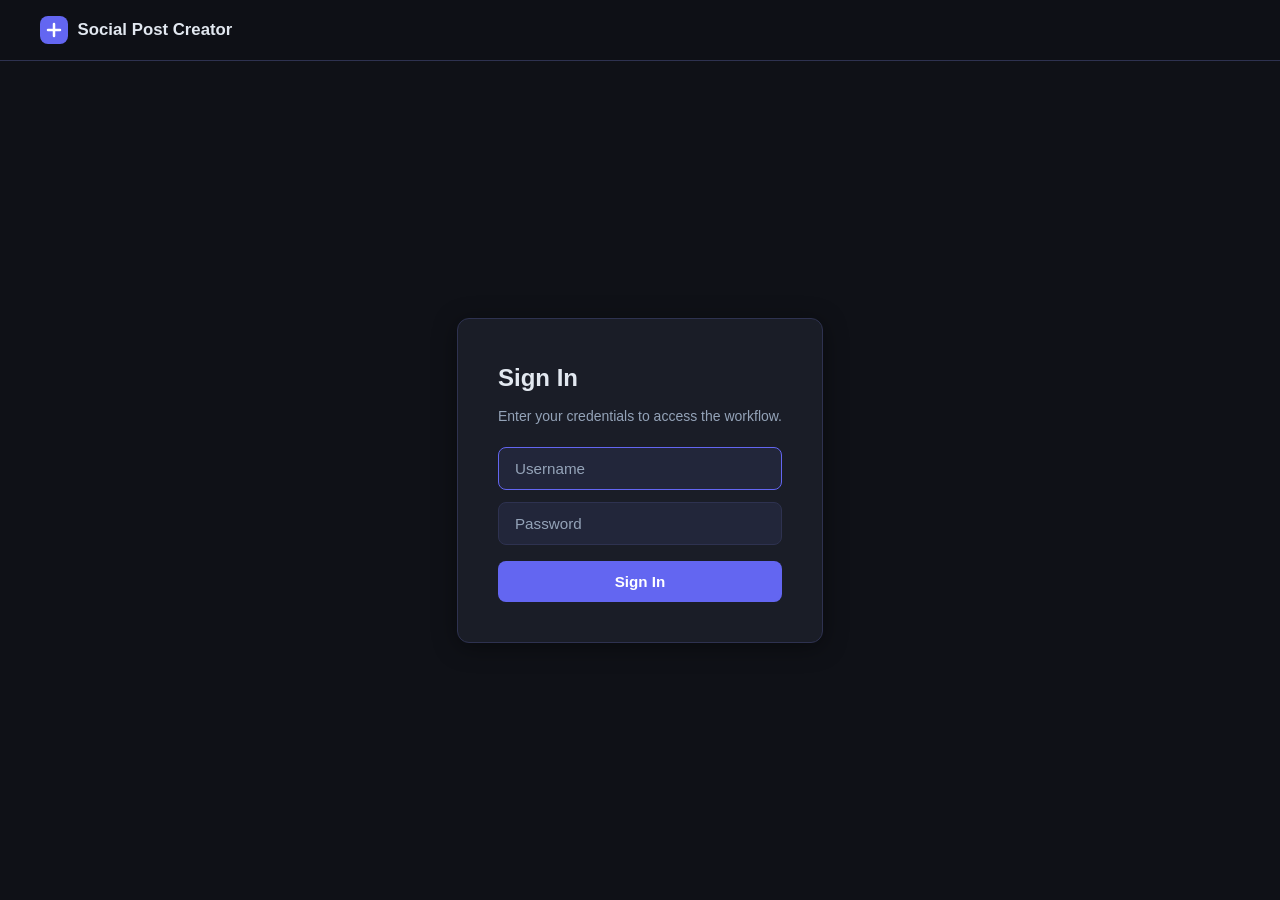
==== static/login.html @ f0bab020 "Add username/password + TOTP 2FA authentication - Login page with credentials form and 2FA verificat" ====
<!DOCTYPE html>
<html lang="en">
<head>
  <meta charset="UTF-8" />
  <meta name="viewport" content="width=device-width, initial-scale=1.0" />
  <title>Login - Social Post Creator</title>
  <link rel="stylesheet" href="/static/style.css" />
  <style>
    body { display: flex; flex-direction: column; min-height: 100vh; }
    main { flex: 1; display: flex; align-items: center; justify-content: center; padding: 2rem; }
    .login-card {
      background: var(--surface);
      border: 1px solid var(--border);
      border-radius: var(--radius);
      padding: 2.5rem;
      width: 100%;
      max-width: 420px;
      box-shadow: var(--shadow);
    }
    .login-card h1, .login-card h2 { color: var(--text); margin-bottom: .5rem; font-size: 1.5rem; }
    .login-card p { color: var(--muted); font-size: .875rem; margin-bottom: 1.25rem; }
    .login-card form { display: flex; flex-direction: column; gap: .75rem; }
    .login-input {
      padding: .75rem 1rem;
      background: var(--surface2);
      border: 1px solid var(--border);
      border-radius: 8px;
      color: var(--text);
      font-size: .95rem;
      outline: none;
      transition: border-color .15s;
    }
    .login-input:focus { border-color: var(--primary); }
    .login-input::placeholder { color: var(--muted); }
    .login-btn {
      padding: .75rem;
      background: var(--primary);
      color: #fff;
      border: none;
      border-radius: 8px;
      font-size: .95rem;
      font-weight: 600;
      cursor: pointer;
      transition: background .15s;
      margin-top: .25rem;
    }
    .login-btn:hover { background: var(--primary-h); }
    .login-btn:disabled { opacity: .5; cursor: not-allowed; }
    .login-error {
      color: var(--red);
      font-size: .85rem;
      margin-top: .5rem;
      text-align: center;
    }
    .qr-container {
      text-align: center;
      margin: 1rem 0;
      padding: 1rem;
      background: #fff;
      border-radius: 8px;
      display: inline-block;
    }
    .qr-container img { width: 200px; height: 200px; }
    .qr-wrap { text-align: center; }
    .totp-input {
      padding: .75rem 1rem;
      background: var(--surface2);
      border: 1px solid var(--border);
      border-radius: 8px;
      color: var(--text);
      font-size: 1.5rem;
      text-align: center;
      letter-spacing: .5rem;
      outline: none;
      width: 100%;
    }
    .totp-input:focus { border-color: var(--primary); }
    .hidden { display: none !important; }
  </style>
</head>
<body>

  <header>
    <div class="header-inner">
      <div class="logo">
        <svg width="28" height="28" viewBox="0 0 28 28" fill="none">
          <rect width="28" height="28" rx="8" fill="#6366f1"/>
          <path d="M8 14h12M14 8v12" stroke="white" stroke-width="2.5" stroke-linecap="round"/>
        </svg>
        <span>Social Post Creator</span>
      </div>
    </div>
  </header>

  <main>
    <!-- Screen 1: Credentials -->
    <div id="login-screen" class="login-card">
      <h1>Sign In</h1>
      <p>Enter your credentials to access the workflow.</p>
      <form id="login-form" onsubmit="handleLogin(event)">
        <input id="username" class="login-input" type="text" placeholder="Username" required autocomplete="username" />
        <input id="password" class="login-input" type="password" placeholder="Password" required autocomplete="current-password" />
        <button type="submit" class="login-btn" id="login-btn">Sign In</button>
      </form>
      <p id="login-error" class="login-error hidden"></p>
    </div>

    <!-- Screen 2: 2FA Verification -->
    <div id="totp-screen" class="login-card hidden">
      <h2>Two-Factor Authentication</h2>

      <div id="qr-setup" class="hidden">
        <p>Scan this QR code with Google Authenticator:</p>
        <div class="qr-wrap">
          <div class="qr-container">
            <img id="qr-image" alt="2FA QR Code" />
          </div>
        </div>
        <p>Then enter the 6-digit code below to complete setup.</p>
      </div>

      <div id="qr-existing">
        <p>Enter the code from your authenticator app:</p>
      </div>

      <form id="totp-form" onsubmit="handleTotp(event)">
        <input id="totp-code" class="totp-input" type="text" inputmode="numeric"
               maxlength="6" pattern="[0-9]{6}" placeholder="000000"
               required autocomplete="one-time-code" />
        <button type="submit" class="login-btn" id="totp-btn">Verify</button>
      </form>
      <p id="totp-error" class="login-error hidden"></p>
    </div>
  </main>

  <script>
    let loginToken = null;

    async function handleLogin(e) {
      e.preventDefault();
      const btn = document.getElementById('login-btn');
      btn.disabled = true;
      btn.textContent = 'Signing in...';
      hideError('login-error');

      try {
        const res = await fetch('/auth/login', {
          method: 'POST',
          headers: { 'Content-Type': 'application/json' },
          body: JSON.stringify({
            username: document.getElementById('username').value,
            password: document.getElementById('password').value,
          }),
        });
        const data = await res.json();

        if (!res.ok) {
          showError('login-error', data.detail || 'Invalid credentials');
          btn.disabled = false;
          btn.textContent = 'Sign In';
          return;
        }

        if (data.require_2fa) {
          loginToken = data.login_token;
          document.getElementById('login-screen').classList.add('hidden');
          document.getElementById('totp-screen').classList.remove('hidden');

          if (data.setup_required) {
            document.getElementById('qr-setup').classList.remove('hidden');
            document.getElementById('qr-existing').classList.add('hidden');
            document.getElementById('qr-image').src = `/auth/setup-2fa-qr?token=${loginToken}`;
          }
          document.getElementById('totp-code').focus();
        }

        if (data.authenticated) {
          window.location.href = '/';
        }
      } catch (err) {
        showError('login-error', 'Connection error. Please try again.');
        btn.disabled = false;
        btn.textContent = 'Sign In';
      }
    }

    async function handleTotp(e) {
      e.preventDefault();
      const btn = document.getElementById('totp-btn');
      btn.disabled = true;
      btn.textContent = 'Verifying...';
      hideError('totp-error');

      try {
        const res = await fetch('/auth/verify-2fa', {
          method: 'POST',
          headers: { 'Content-Type': 'application/json' },
          body: JSON.stringify({
            login_token: loginToken,
            totp_code: document.getElementById('totp-code').value,
          }),
        });
        const data = await res.json();

        if (!res.ok) {
          showError('totp-error', data.detail || 'Invalid code');
          document.getElementById('totp-code').value = '';
          document.getElementById('totp-code').focus();
          btn.disabled = false;
          btn.textContent = 'Verify';
          return;
        }

        window.location.href = '/';
      } catch (err) {
        showError('totp-error', 'Connection error. Please try again.');
        btn.disabled = false;
        btn.textContent = 'Verify';
      }
    }

    function showError(id, msg) {
      const el = document.getElementById(id);
      el.textContent = msg;
      el.classList.remove('hidden');
    }

    function hideError(id) {
      document.getElementById(id).classList.add('hidden');
    }

    // Focus username on load
    window.addEventListener('DOMContentLoaded', () => {
      document.getElementById('username').focus();
    });
  </script>
</body>
</html>
---- static/style.css ----
/* ── Reset & Base ─────────────────────────────────────────────────────────── */
*, *::before, *::after { box-sizing: border-box; margin: 0; padding: 0; }

:root {
  --bg:        #0f1117;
  --surface:   #1a1d27;
  --surface2:  #22263a;
  --border:    #2e3250;
  --primary:   #6366f1;
  --primary-h: #818cf8;
  --green:     #22c55e;
  --yellow:    #f59e0b;
  --red:       #ef4444;
  --blue:      #3b82f6;
  --text:      #e2e8f0;
  --muted:     #94a3b8;
  --radius:    12px;
  --shadow:    0 4px 24px rgba(0,0,0,.4);
}

html { font-size: 16px; }
body {
  font-family: -apple-system, BlinkMacSystemFont, 'Segoe UI', Roboto, sans-serif;
  background: var(--bg);
  color: var(--text);
  min-height: 100vh;
  line-height: 1.6;
}

/* ── Header ───────────────────────────────────────────────────────────────── */
header {
  border-bottom: 1px solid var(--border);
  padding: 0 1.5rem;
  position: sticky;
  top: 0;
  background: rgba(15,17,23,.85);
  backdrop-filter: blur(12px);
  z-index: 100;
}
.header-inner {
  max-width: 1200px;
  margin: 0 auto;
  display: flex;
  align-items: center;
  justify-content: space-between;
  height: 60px;
}
.logo {
  display: flex;
  align-items: center;
  gap: .6rem;
  font-weight: 700;
  font-size: 1.05rem;
  color: var(--text);
}

/* ── Main Layout ──────────────────────────────────────────────────────────── */
main {
  max-width: 1200px;
  margin: 0 auto;
  padding: 2rem 1.5rem 4rem;
  display: flex;
  flex-direction: column;
  gap: 2rem;
}

/* ── Hero Card ────────────────────────────────────────────────────────────── */
.hero-card {
  background: var(--surface);
  border: 1px solid var(--border);
  border-radius: var(--radius);
  padding: 2.5rem;
  text-align: center;
  box-shadow: var(--shadow);
}
.hero-card h1 {
  font-size: 2rem;
  font-weight: 800;
  background: linear-gradient(135deg, #818cf8 0%, #c084fc 100%);
  -webkit-background-clip: text;
  -webkit-text-fill-color: transparent;
  background-clip: text;
  margin-bottom: .6rem;
}
.subtitle { color: var(--muted); max-width: 560px; margin: 0 auto 2rem; }
.input-row {
  display: flex;
  gap: .75rem;
  max-width: 700px;
  margin: 0 auto;
}
.input-row input {
  flex: 1;
  background: var(--surface2);
  border: 1px solid var(--border);
  border-radius: 8px;
  padding: .75rem 1rem;
  font-size: 1rem;
  color: var(--text);
  outline: none;
  transition: border-color .2s;
}
.input-row input:focus { border-color: var(--primary); }
.input-row input::placeholder { color: var(--muted); }

/* ── Buttons ──────────────────────────────────────────────────────────────── */
.btn-primary {
  background: var(--primary);
  color: #fff;
  border: none;
  border-radius: 8px;
  padding: .75rem 1.5rem;
  font-size: .95rem;
  font-weight: 600;
  cursor: pointer;
  display: flex;
  align-items: center;
  gap: .5rem;
  transition: background .2s, transform .1s;
  white-space: nowrap;
}
.btn-primary:hover { background: var(--primary-h); }
.btn-primary:active { transform: scale(.97); }

.btn-ghost {
  background: transparent;
  border: 1px solid var(--border);
  color: var(--muted);
  border-radius: 8px;
  padding: .5rem 1rem;
  font-size: .875rem;
  cursor: pointer;
  transition: border-color .2s, color .2s;
}
.btn-ghost:hover { border-color: var(--primary); color: var(--primary); }

.btn-approve {
  background: #16a34a;
  color: #fff;
  border: none;
  border-radius: 8px;
  padding: .6rem 1.2rem;
  font-size: .875rem;
  font-weight: 600;
  cursor: pointer;
  display: flex;
  align-items: center;
  gap: .4rem;
  transition: background .2s;
  white-space: nowrap;
}
.btn-approve:hover { background: #15803d; }
.btn-approve:disabled { background: #1e3a2a; color: #4ade80; cursor: default; }

.btn-revise {
  background: var(--surface2);
  color: var(--text);
  border: 1px solid var(--border);
  border-radius: 8px;
  padding: .6rem 1rem;
  font-size: .875rem;
  cursor: pointer;
  white-space: nowrap;
  transition: border-color .2s;
}
.btn-revise:hover { border-color: var(--primary); }

/* ── Progress Bar ─────────────────────────────────────────────────────────── */
.progress-bar {
  display: flex;
  align-items: center;
  justify-content: center;
  gap: 0;
  padding: 1.25rem 1.5rem;
  background: var(--surface);
  border: 1px solid var(--border);
  border-radius: var(--radius);
}
.step {
  display: flex;
  flex-direction: column;
  align-items: center;
  gap: .35rem;
  min-width: 90px;
}
.step-dot {
  width: 28px;
  height: 28px;
  border-radius: 50%;
  border: 2px solid var(--border);
  background: var(--surface2);
  transition: all .3s;
}
.step span { font-size: .75rem; color: var(--muted); font-weight: 500; }
.step-line { flex: 1; height: 2px; background: var(--border); margin: 0 4px; max-width: 80px; transition: background .3s; }

.step.active .step-dot   { border-color: var(--primary); background: var(--primary); box-shadow: 0 0 12px rgba(99,102,241,.5); }
.step.active span        { color: var(--primary); }
.step.done .step-dot     { border-color: var(--green); background: var(--green); }
.step.done span          { color: var(--green); }
.step.done ~ .step-line  { background: var(--green); }
.step.active ~ .step-line { background: var(--border); }

/* ── Status Strip ─────────────────────────────────────────────────────────── */
#status-strip {
  display: flex;
  align-items: center;
  gap: .6rem;
  padding: .75rem 1.25rem;
  background: var(--surface2);
  border: 1px solid var(--border);
  border-radius: 8px;
  font-size: .875rem;
  color: var(--muted);
}

/* ── Stop Button ──────────────────────────────────────────────────────────── */
.btn-stop {
  margin-left: auto;
  display: inline-flex;
  align-items: center;
  gap: .35rem;
  padding: .4rem .85rem;
  background: transparent;
  color: var(--red);
  border: 1px solid var(--red);
  border-radius: 6px;
  font-size: .8rem;
  font-weight: 600;
  cursor: pointer;
  transition: background .15s, color .15s;
  white-space: nowrap;
}
.btn-stop:hover {
  background: var(--red);
  color: #fff;
}
.btn-stop:disabled {
  opacity: .5;
  cursor: not-allowed;
}

/* ── Error Banner ─────────────────────────────────────────────────────────── */
#error-banner {
  display: flex;
  align-items: center;
  gap: .6rem;
  padding: .875rem 1.25rem;
  background: #2d1b1b;
  border: 1px solid var(--red);
  border-radius: 8px;
  color: #fca5a5;
  font-size: .875rem;
}

/* ── Section titles ───────────────────────────────────────────────────────── */
.section-title { font-size: 1.25rem; font-weight: 700; }
.section-sub   { color: var(--muted); font-size: .875rem; margin-top: .25rem; }

/* ── Posts Grid ───────────────────────────────────────────────────────────── */
.posts-grid {
  display: grid;
  grid-template-columns: repeat(auto-fit, minmax(320px, 1fr));
  gap: 1.25rem;
  margin-top: 1rem;
}

/* ── Platform Card ────────────────────────────────────────────────────────── */
.platform-card {
  background: var(--surface);
  border: 1px solid var(--border);
  border-radius: var(--radius);
  padding: 1.25rem;
  display: flex;
  flex-direction: column;
  gap: 1rem;
  box-shadow: var(--shadow);
  transition: border-color .3s;
}
.platform-card.status-approved { border-color: #16a34a; }
.platform-card.status-revising { border-color: var(--primary); }

.card-header {
  display: flex;
  align-items: center;
  gap: .75rem;
}
.platform-icon {
  width: 36px;
  height: 36px;
  border-radius: 8px;
  display: flex;
  align-items: center;
  justify-content: center;
  font-weight: 800;
  font-size: 1rem;
  flex-shrink: 0;
}
.linkedin-icon  { background: #0077b5; color: #fff; }
.facebook-icon  { background: #1877f2; color: #fff; }
.instagram-icon { background: linear-gradient(135deg, #f09433 0%, #e6683c 25%, #dc2743 50%, #cc2366 75%, #bc1888 100%); color: #fff; font-size: 1.3rem; }

.platform-meta  { display: flex; flex-direction: column; flex: 1; }
.platform-name  { font-weight: 700; font-size: .9rem; }
.char-count     { font-size: .75rem; color: var(--muted); }

/* ── Badges ───────────────────────────────────────────────────────────────── */
.badge {
  font-size: .7rem;
  font-weight: 700;
  padding: .25rem .6rem;
  border-radius: 99px;
  text-transform: uppercase;
  letter-spacing: .04em;
  white-space: nowrap;
}
.badge-pending  { background: #2d2510; color: var(--yellow); border: 1px solid #5a4010; }
.badge-revising { background: #1e1f3a; color: var(--primary); border: 1px solid #3d3f6b; }
.badge-approved { background: #0f2e1a; color: var(--green);  border: 1px solid #1a5c34; }
.badge-generating { background: #1e1f3a; color: var(--blue); border: 1px solid #2a3a6b; }
.badge-ready    { background: #2d2510; color: var(--yellow); border: 1px solid #5a4010; }

/* ── Post Content ─────────────────────────────────────────────────────────── */
.post-content {
  background: var(--surface2);
  border: 1px solid var(--border);
  border-radius: 8px;
  padding: 1rem;
  font-size: .875rem;
  line-height: 1.7;
  white-space: pre-wrap;
  word-break: break-word;
  min-height: 80px;
  color: var(--text);
}
.post-content.loading {
  display: flex; align-items: center; gap: .6rem; color: var(--muted);
}

.hashtags {
  display: flex;
  flex-wrap: wrap;
  gap: .4rem;
}
.tag {
  background: #1e1f3a;
  color: var(--primary);
  border: 1px solid #3d3f6b;
  border-radius: 4px;
  padding: .2rem .5rem;
  font-size: .75rem;
  font-weight: 500;
}

/* ── Card Actions ─────────────────────────────────────────────────────────── */
.card-actions {
  display: flex;
  flex-direction: column;
  gap: .75rem;
}
.revise-row {
  display: flex;
  gap: .6rem;
}
.revise-row textarea {
  flex: 1;
  background: var(--surface2);
  border: 1px solid var(--border);
  border-radius: 8px;
  padding: .5rem .75rem;
  font-size: .8rem;
  color: var(--text);
  resize: vertical;
  outline: none;
  font-family: inherit;
  transition: border-color .2s;
}
.revise-row textarea:focus { border-color: var(--primary); }
.revise-row textarea::placeholder { color: var(--muted); }

/* ── Image Card ───────────────────────────────────────────────────────────── */
.image-card {
  background: var(--surface);
  border: 1px solid var(--border);
  border-radius: var(--radius);
  overflow: hidden;
  box-shadow: var(--shadow);
  margin-top: 1rem;
}
.image-placeholder {
  display: flex;
  flex-direction: column;
  align-items: center;
  justify-content: center;
  gap: 1rem;
  min-height: 380px;
  color: var(--muted);
  background: var(--surface2);
}
#image-preview {
  width: 100%;
  max-height: 500px;
  object-fit: cover;
  display: block;
}
.image-actions {
  padding: 1.25rem;
  display: flex;
  flex-direction: column;
  gap: 1rem;
}
.image-buttons {
  display: flex;
  flex-direction: column;
  gap: .75rem;
}
.image-buttons .revise-row { align-items: flex-start; }

/* ── Posting Grid ────────────────────────────────────────────────────────── */
.posting-grid {
  display: grid;
  grid-template-columns: repeat(auto-fit, minmax(250px, 1fr));
  gap: 1rem;
  margin-top: 1rem;
}
.posting-card {
  background: var(--surface);
  border: 1px solid var(--border);
  border-radius: var(--radius);
  padding: 1.25rem;
  display: flex;
  align-items: center;
  gap: .75rem;
  box-shadow: var(--shadow);
  transition: border-color .3s;
}
.posting-card.posting-success { border-color: var(--green); }
.posting-card.posting-failed  { border-color: var(--red); }
.posting-status {
  margin-left: auto;
  font-size: .85rem;
  color: var(--muted);
  display: flex;
  align-items: center;
  gap: .4rem;
}
.posting-status a {
  color: var(--primary);
  text-decoration: underline;
}
.small-spinner { width: 12px; height: 12px; border-width: 1.5px; }
.summary-ok { color: var(--green); font-weight: 600; }
.summary-partial { color: var(--yellow, #eab308); font-weight: 600; }

/* ── Complete Section ─────────────────────────────────────────────────────── */
.complete-card {
  background: linear-gradient(135deg, #0f2e1a 0%, #1a1d27 100%);
  border: 1px solid #22c55e50;
  border-radius: var(--radius);
  padding: 3rem;
  text-align: center;
  box-shadow: var(--shadow);
}
.complete-icon { color: var(--green); margin-bottom: 1rem; }
.complete-card h2 { font-size: 1.75rem; font-weight: 800; margin-bottom: .5rem; }
.complete-card p  { color: var(--muted); margin-bottom: 1.5rem; }
.complete-card .btn-primary { margin: 0 auto; }

/* ── Spinner ──────────────────────────────────────────────────────────────── */
.spinner {
  display: inline-block;
  width: 16px; height: 16px;
  border: 2px solid rgba(255,255,255,.2);
  border-top-color: #fff;
  border-radius: 50%;
  animation: spin .7s linear infinite;
  flex-shrink: 0;
}
.large-spinner { width: 36px; height: 36px; border-width: 3px; border-top-color: var(--primary); }

@keyframes spin { to { transform: rotate(360deg); } }

/* ── Utilities ────────────────────────────────────────────────────────────── */
.hidden { display: none !important; }

/* ── Responsive ───────────────────────────────────────────────────────────── */
@media (max-width: 640px) {
  .hero-card { padding: 1.5rem 1rem; }
  .hero-card h1 { font-size: 1.5rem; }
  .input-row { flex-direction: column; }
  .progress-bar { gap: 0; padding: 1rem .5rem; overflow-x: auto; }
  .step { min-width: 60px; }
  .step span { font-size: .65rem; }
  .revise-row { flex-direction: column; }
}
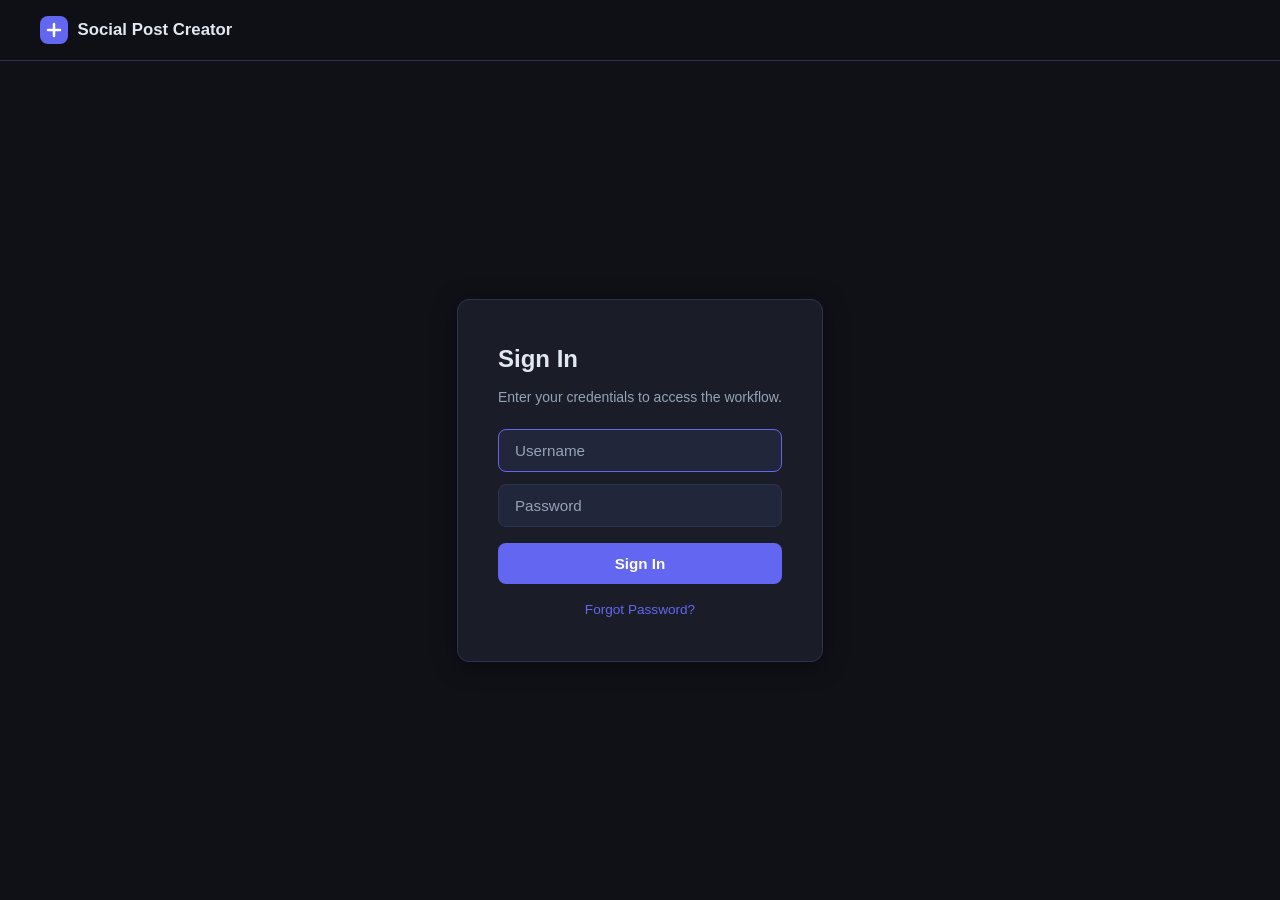
==== commit c198aea4: "Add password reset via email and change password feature Co-Authored-By: Claude Opus 4.6 <noreply@an" ====
--- a/static/login.html
+++ b/static/login.html
@@ -76,6 +76,10 @@
     }
     .totp-input:focus { border-color: var(--primary); }
     .hidden { display: none !important; }
+    .forgot-link { text-align: center; margin-top: .75rem; }
+    .forgot-link a { color: var(--primary); text-decoration: none; font-size: .85rem; }
+    .forgot-link a:hover { text-decoration: underline; }
+    .forgot-success { color: var(--green, #22c55e); font-size: .85rem; margin-top: .5rem; text-align: center; }
   </style>
 </head>
 <body>
@@ -103,6 +107,20 @@
         <button type="submit" class="login-btn" id="login-btn">Sign In</button>
       </form>
       <p id="login-error" class="login-error hidden"></p>
+      <div id="forgot-link" class="forgot-link"><a href="#" onclick="showForgotPassword(event)">Forgot Password?</a></div>
+    </div>
+
+    <!-- Screen 3: Forgot Password -->
+    <div id="forgot-screen" class="login-card hidden">
+      <h2>Forgot Password</h2>
+      <p>Enter your email address and we'll send you a reset link.</p>
+      <form id="forgot-form" onsubmit="handleForgot(event)">
+        <input id="forgot-email" class="login-input" type="email" placeholder="Email address" required autocomplete="email" />
+        <button type="submit" class="login-btn" id="forgot-btn">Send Reset Link</button>
+      </form>
+      <p id="forgot-error" class="login-error hidden"></p>
+      <p id="forgot-success" class="forgot-success hidden"></p>
+      <div class="forgot-link"><a href="#" onclick="showLoginScreen(event)">Back to Login</a></div>
     </div>
 
     <!-- Screen 2: 2FA Verification -->
@@ -219,6 +237,46 @@
       }
     }
 
+    function showForgotPassword(e) {
+      e.preventDefault();
+      document.getElementById('login-screen').classList.add('hidden');
+      document.getElementById('forgot-screen').classList.remove('hidden');
+      document.getElementById('forgot-email').focus();
+    }
+
+    function showLoginScreen(e) {
+      e.preventDefault();
+      document.getElementById('forgot-screen').classList.add('hidden');
+      document.getElementById('login-screen').classList.remove('hidden');
+      document.getElementById('username').focus();
+    }
+
+    async function handleForgot(e) {
+      e.preventDefault();
+      const btn = document.getElementById('forgot-btn');
+      btn.disabled = true;
+      btn.textContent = 'Sending...';
+      hideError('forgot-error');
+      document.getElementById('forgot-success').classList.add('hidden');
+
+      try {
+        const res = await fetch('/auth/forgot-password', {
+          method: 'POST',
+          headers: { 'Content-Type': 'application/json' },
+          body: JSON.stringify({ email: document.getElementById('forgot-email').value }),
+        });
+        const data = await res.json();
+        const successEl = document.getElementById('forgot-success');
+        successEl.textContent = data.message || 'If that email is registered, a reset link has been sent.';
+        successEl.classList.remove('hidden');
+        document.getElementById('forgot-form').classList.add('hidden');
+      } catch (err) {
+        showError('forgot-error', 'Connection error. Please try again.');
+        btn.disabled = false;
+        btn.textContent = 'Send Reset Link';
+      }
+    }
+
     function showError(id, msg) {
       const el = document.getElementById(id);
       el.textContent = msg;
